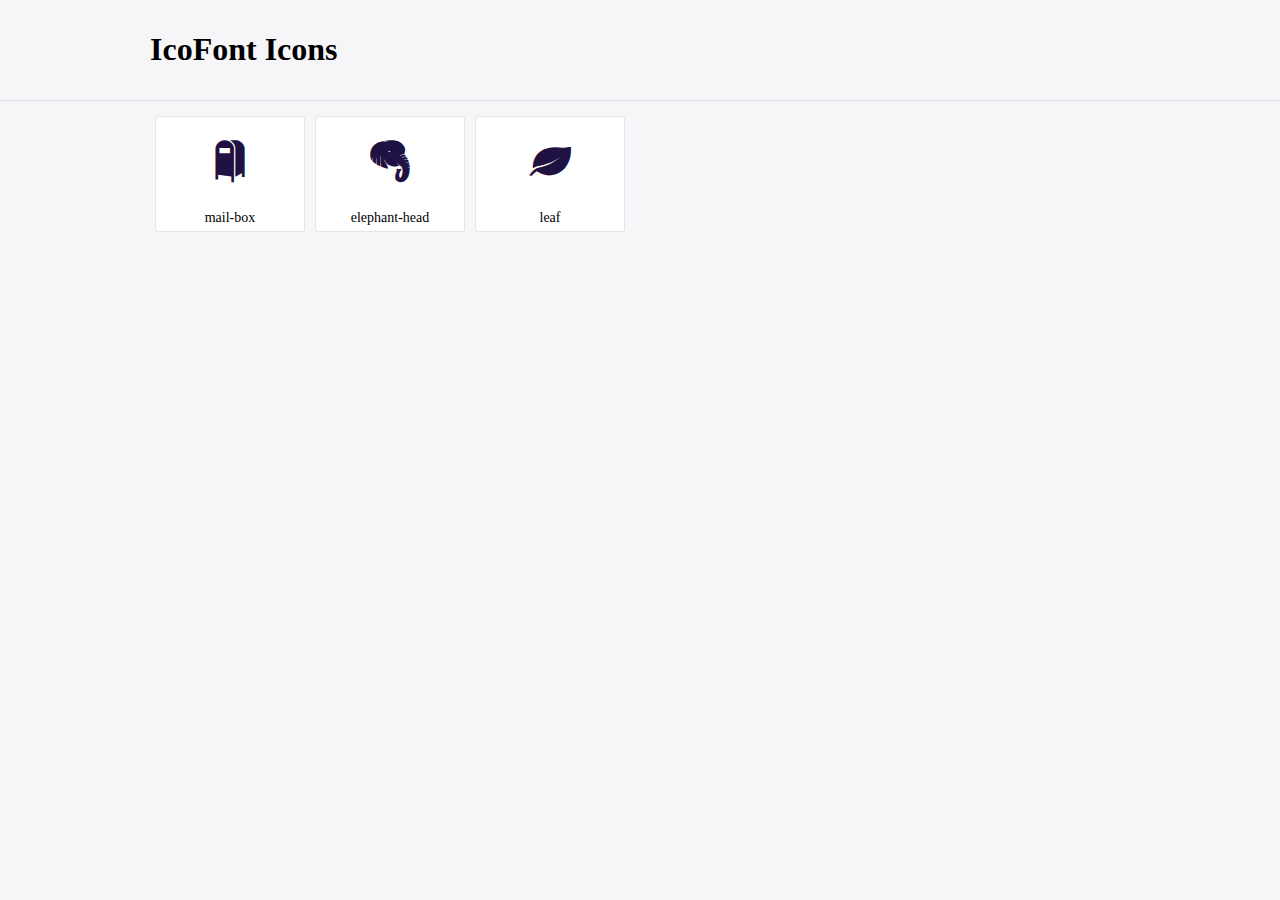
==== libs/icofont/demo.html @ f16aeb12 "fix bug" ====
<!DOCTYPE html>
	<html>
	<head>
		<meta charset="utf-8">
		<title>Examples | IcoFont</title>
		<link rel="stylesheet" type="text/css" href="./icofont.min.css">
		<style type="text/css">
			body {
				margin: 0;
				padding: 0;
				background: #F6F6F9;
			}
			.header {
				border-bottom: 1px solid #DCDCE1;
				padding: 10px 0;
				margin-bottom: 10px;
			}
			.container {
				width: 980px;
				margin: 0 auto;
			}
			.ico-title {
				font-size: 2em;
			}
			.iconlist {
				margin: 0;
				padding: 0;
				list-style: none;
				text-align: center;
				width: 100%;
				display: flex;
				flex-wrap: wrap;
				flex-direction: row;
			}
			.iconlist li {
				position: relative;
				margin: 5px;
				width: 150px;
				cursor: pointer;
			}
			.iconlist li .icon-holder {
				position: relative;
				text-align: center;
				border-radius: 3px;
				overflow: hidden;
				padding-bottom: 5px;
				background: #ffffff;
				border: 1px solid #E4E5EA;
				transition: all 0.2s linear 0s;
			}
			.iconlist li .icon-holder:hover {
				background: #00C3DA;
				color: #ffffff;
			}
			.iconlist li .icon-holder:hover .icon i {
				color: #ffffff;
			}
			.iconlist li .icon-holder .icon {
				padding: 20px;
				text-align: center;
			}
			.iconlist li .icon-holder .icon i {
				font-size: 3em;
				color: #1F1142;
			}
			.iconlist li .icon-holder span {
				font-size: 14px;
				display: block;
				margin-top: 5px;
				border-radius: 3px;
			}
		</style>
	</head>
	<body>
	<div class="header">
		<div class="container">
			<h1 class="ico-title"> IcoFont Icons </h1>
		</div>
	</div>
	<div class="container">
		<ul class="iconlist">
		
		<li>
			<div class="icon-holder">
				<div class="icon"> 
					<i class="icofont-mail-box"></i>
				</div> 
				<span> mail-box </span>
				
			</div>
		</li>
		
		<li>
			<div class="icon-holder">
				<div class="icon"> 
					<i class="icofont-elephant-head"></i>
				</div> 
				<span> elephant-head </span>
				
			</div>
		</li>
		
		<li>
			<div class="icon-holder">
				<div class="icon"> 
					<i class="icofont-leaf"></i>
				</div> 
				<span> leaf </span>
				
			</div>
		</li>
		
		</ul>
	</div>	
	</body>
	</html>
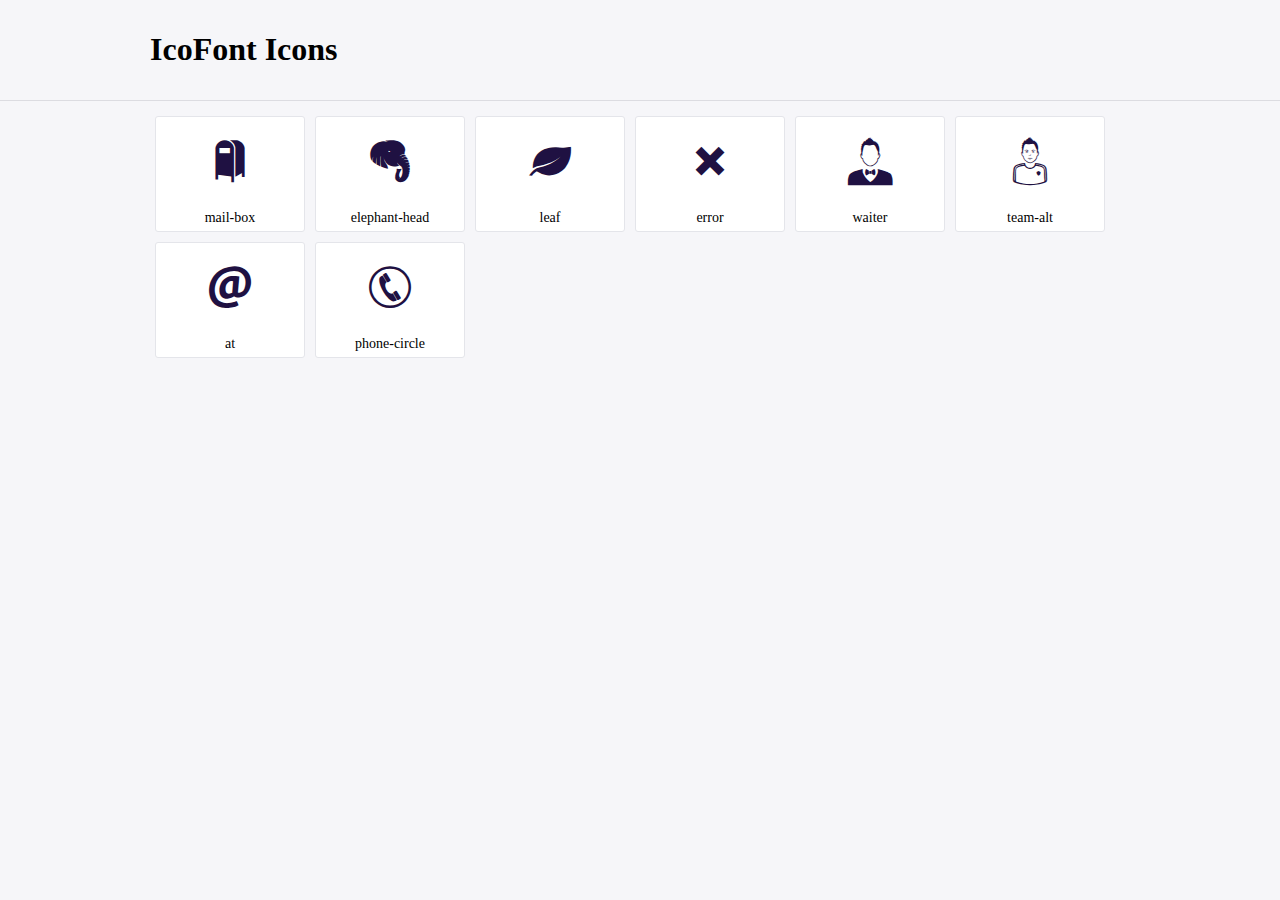
==== commit 9b62690c: "singup" ====
--- a/libs/icofont/demo.html
+++ b/libs/icofont/demo.html
@@ -110,6 +110,56 @@
 			</div>
 		</li>
 		
+		<li>
+			<div class="icon-holder">
+				<div class="icon"> 
+					<i class="icofont-error"></i>
+				</div> 
+				<span> error </span>
+				
+			</div>
+		</li>
+		
+		<li>
+			<div class="icon-holder">
+				<div class="icon"> 
+					<i class="icofont-waiter"></i>
+				</div> 
+				<span> waiter </span>
+				
+			</div>
+		</li>
+		
+		<li>
+			<div class="icon-holder">
+				<div class="icon"> 
+					<i class="icofont-team-alt"></i>
+				</div> 
+				<span> team-alt </span>
+				
+			</div>
+		</li>
+		
+		<li>
+			<div class="icon-holder">
+				<div class="icon"> 
+					<i class="icofont-at"></i>
+				</div> 
+				<span> at </span>
+				
+			</div>
+		</li>
+		
+		<li>
+			<div class="icon-holder">
+				<div class="icon"> 
+					<i class="icofont-phone-circle"></i>
+				</div> 
+				<span> phone-circle </span>
+				
+			</div>
+		</li>
+		
 		</ul>
 	</div>	
 	</body>
